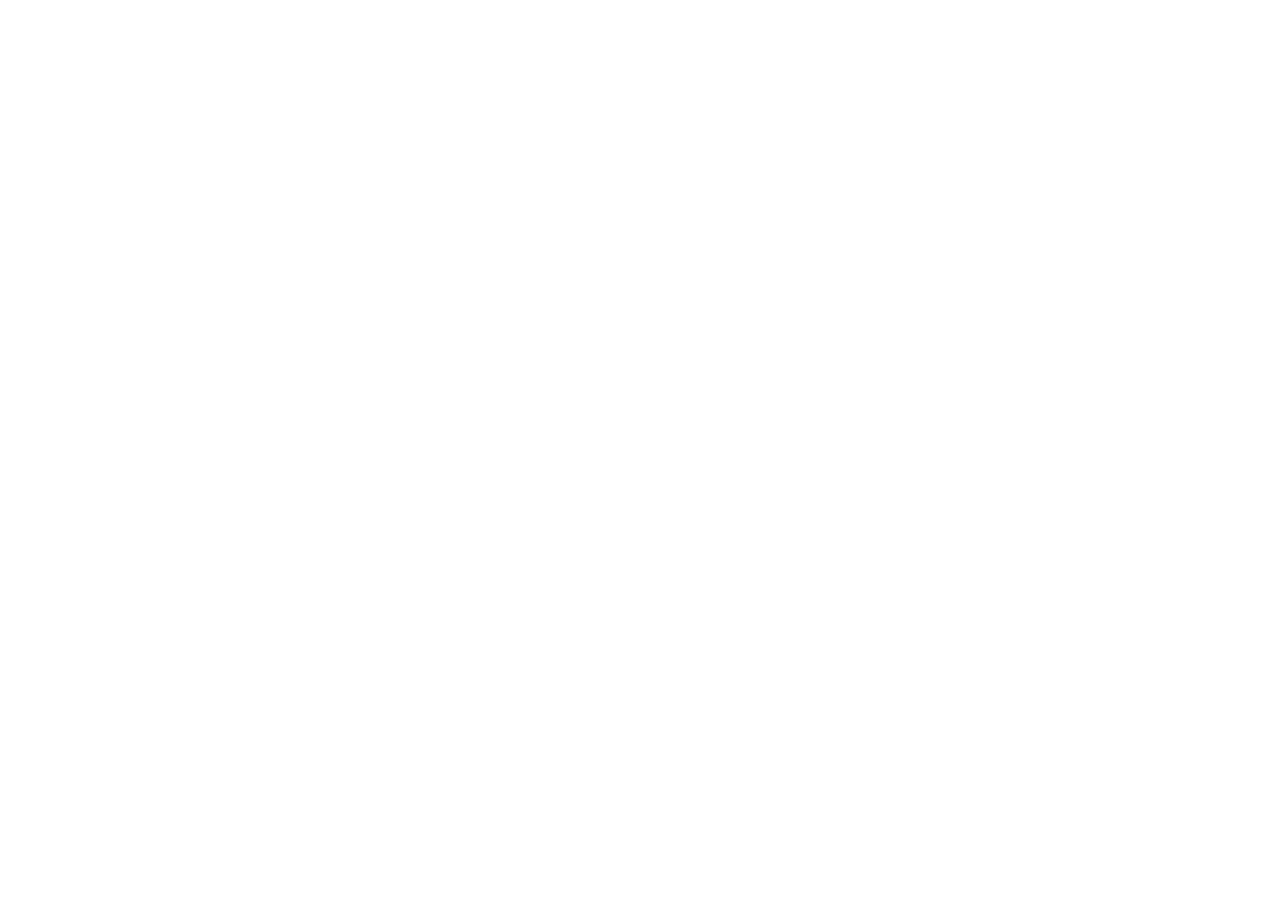
==== login.html @ 71db89ed "init" ====
<!DOCTYPE html>
<html lang="en">

<head>
    <meta charset="UTF-8">
    <meta http-equiv="X-UA-Compatible" content="IE=edge">
    <meta name="viewport" content="width=device-width, initial-scale=1.0">
    <title>Document</title>
</head>

<body>

</body>

</html>
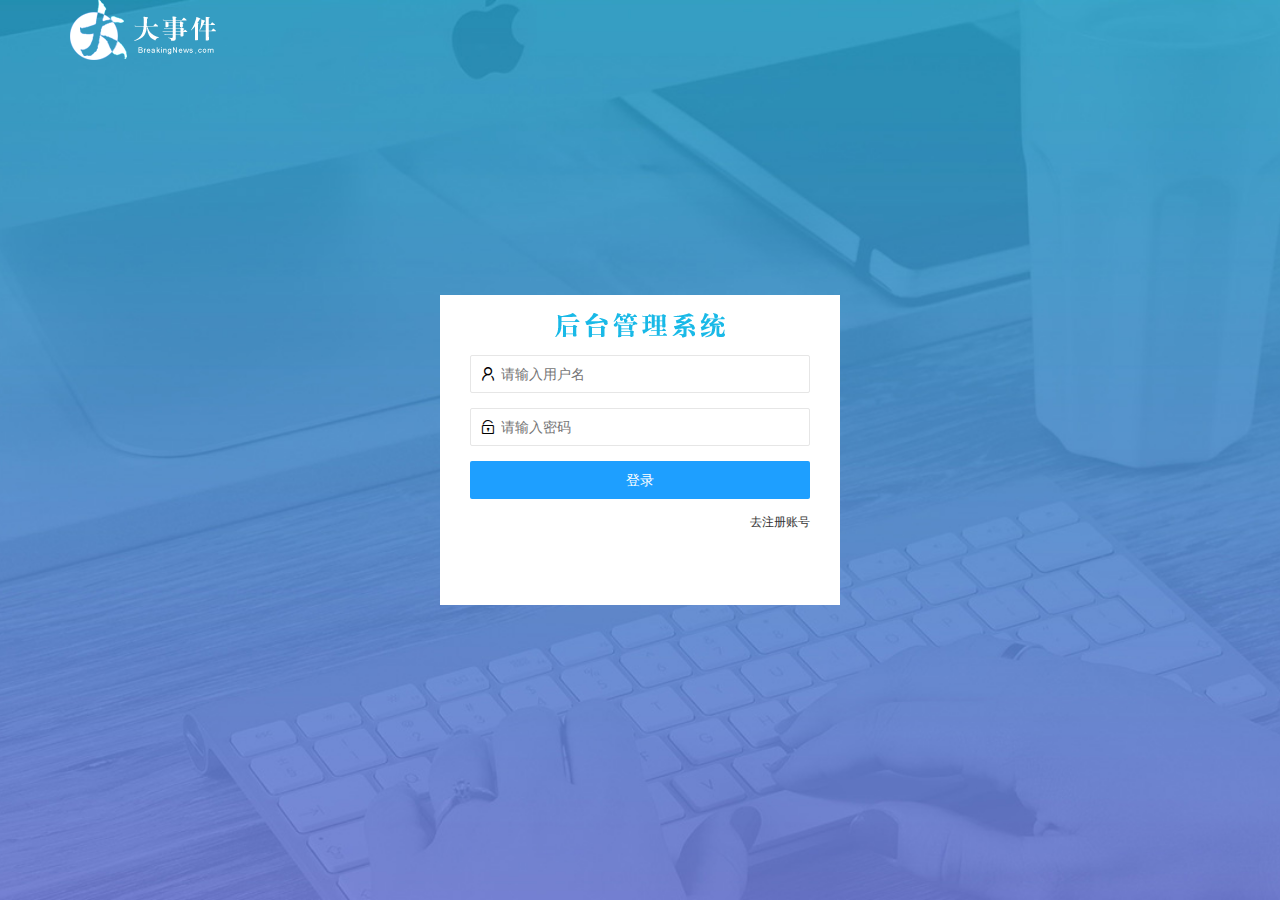
==== commit a697b8f1: "login&reg" ====
--- a/login.html
+++ b/login.html
@@ -6,9 +6,88 @@
     <meta http-equiv="X-UA-Compatible" content="IE=edge">
     <meta name="viewport" content="width=device-width, initial-scale=1.0">
     <title>Document</title>
+    <!-- 引入layui样式 -->
+    <link rel="stylesheet" href="./assets/lib/layui/css/layui.css">
+    <!-- 引入自己的login.css -->
+    <link rel="stylesheet" href="./assets/css/login.css">
 </head>
 
 <body>
+    <!-- 头部logo 区域 -->
+    <div class="layui-main">
+        <img src="./assets/images/logo.png" alt="">
+    </div>
+    <!-- 登录注册区域 -->
+    <div class="loginAndRegBox">
+        <div class="title-box"></div>
+        <!-- 登录的div -->
+        <div class="login-box">
+            <!-- 登录的表单 -->
+            <form class="layui-form" id="form_login">
+                <!-- 用户名 -->
+                <div class="layui-form-item">
+                    <i class="layui-icon layui-icon-username"></i>
+                    <input type="text" name="username" required lay-verify="required" placeholder="请输入用户名"
+                        autocomplete="off" class="layui-input">
+                </div>
+                <!-- 密码 -->
+                <div class="layui-form-item"><i class="layui-icon layui-icon-password"></i>
+                    <input type="password" name="password" required lay-verify="required|pwd" placeholder="请输入密码"
+                        autocomplete="off" class="layui-input">
+                </div>
+
+                <!-- 提交按钮和普通按钮的区别是多一个lay-submit 属性 -->
+                <div class="layui-form-item">
+                    <button class="layui-btn layui-btn-fluid layui-btn-normal" lay-submit>登录</button>
+                </div>
+                <div class="layui-form-item links">
+                    <a href="javascript:;" id="link_reg">去注册账号</a>
+                </div>
+
+            </form>
+        </div>
+        <!-- 注册的div -->
+        <div class="reg-box">
+            <!-- 注册的表单 -->
+            <form class="layui-form" id="form_reg">
+                <!-- 用户名 -->
+                <div class="layui-form-item">
+                    <i class="layui-icon layui-icon-username"></i>
+                    <input type="text" name="username" required lay-verify="required" placeholder="请输入用户名"
+                        autocomplete="off" class="layui-input">
+                </div>
+                <!-- 密码 -->
+                <div class="layui-form-item"><i class="layui-icon layui-icon-password"></i>
+                    <input type="password" name="password" required lay-verify="required|pwd" placeholder="请输入密码"
+                        autocomplete="off" class="layui-input">
+                </div>
+                <!-- 密码确认框框 -->
+                <div class="layui-form-item"><i class="layui-icon layui-icon-password"></i>
+                    <input type="password" name="repassword" required lay-verify="required|pwd|repwd"
+                        placeholder="再次确认密码" autocomplete="off" class="layui-input">
+                </div>
+
+                <!-- 提交按钮和普通按钮的区别是多一个lay-submit 属性 -->
+                <div class="layui-form-item">
+                    <button class="layui-btn layui-btn-fluid layui-btn-normal" lay-submit>注册</button>
+                </div>
+                <div class="layui-form-item links">
+                    <a href="javascript:;" id="link_login">去登录</a>
+                </div>
+
+            </form>
+
+        </div>
+    </div>
+    <!--导入layUI。js -->
+    <script src="./assets/lib/layui/layui.all.js"></script>
+    <!-- 导入jq -->
+    <script src="./assets/lib/jquery.js"></script>
+    <!-- 导入baseAPI.js -->
+    <script src="./assets/js/baseAPI.js"></script>
+    <!-- 导入自己的login.js -->
+    <script src="./assets/js/login.js"></script>
+
 
 </body>
 
--- a/assets/lib/layui/css/layui.css
+++ b/assets/lib/layui/css/layui.css
@@ -0,0 +1,2 @@
+/** layui-v2.5.5 MIT License By https://www.layui.com */
+ .layui-inline,img{display:inline-block;vertical-align:middle}h1,h2,h3,h4,h5,h6{font-weight:400}.layui-edge,.layui-header,.layui-inline,.layui-main{position:relative}.layui-body,.layui-edge,.layui-elip{overflow:hidden}.layui-btn,.layui-edge,.layui-inline,img{vertical-align:middle}.layui-btn,.layui-disabled,.layui-icon,.layui-unselect{-moz-user-select:none;-webkit-user-select:none;-ms-user-select:none}.layui-elip,.layui-form-checkbox span,.layui-form-pane .layui-form-label{text-overflow:ellipsis;white-space:nowrap}.layui-breadcrumb,.layui-tree-btnGroup{visibility:hidden}blockquote,body,button,dd,div,dl,dt,form,h1,h2,h3,h4,h5,h6,input,li,ol,p,pre,td,textarea,th,ul{margin:0;padding:0;-webkit-tap-highlight-color:rgba(0,0,0,0)}a:active,a:hover{outline:0}img{border:none}li{list-style:none}table{border-collapse:collapse;border-spacing:0}h4,h5,h6{font-size:100%}button,input,optgroup,option,select,textarea{font-family:inherit;font-size:inherit;font-style:inherit;font-weight:inherit;outline:0}pre{white-space:pre-wrap;white-space:-moz-pre-wrap;white-space:-pre-wrap;white-space:-o-pre-wrap;word-wrap:break-word}body{line-height:24px;font:14px Helvetica Neue,Helvetica,PingFang SC,Tahoma,Arial,sans-serif}hr{height:1px;margin:10px 0;border:0;clear:both}a{color:#333;text-decoration:none}a:hover{color:#777}a cite{font-style:normal;*cursor:pointer}.layui-border-box,.layui-border-box *{box-sizing:border-box}.layui-box,.layui-box *{box-sizing:content-box}.layui-clear{clear:both;*zoom:1}.layui-clear:after{content:'\20';clear:both;*zoom:1;display:block;height:0}.layui-inline{*display:inline;*zoom:1}.layui-edge{display:inline-block;width:0;height:0;border-width:6px;border-style:dashed;border-color:transparent}.layui-edge-top{top:-4px;border-bottom-color:#999;border-bottom-style:solid}.layui-edge-right{border-left-color:#999;border-left-style:solid}.layui-edge-bottom{top:2px;border-top-color:#999;border-top-style:solid}.layui-edge-left{border-right-color:#999;border-right-style:solid}.layui-disabled,.layui-disabled:hover{color:#d2d2d2!important;cursor:not-allowed!important}.layui-circle{border-radius:100%}.layui-show{display:block!important}.layui-hide{display:none!important}@font-face{font-family:layui-icon;src:url(../font/iconfont.eot?v=250);src:url(../font/iconfont.eot?v=250#iefix) format('embedded-opentype'),url(../font/iconfont.woff2?v=250) format('woff2'),url(../font/iconfont.woff?v=250) format('woff'),url(../font/iconfont.ttf?v=250) format('truetype'),url(../font/iconfont.svg?v=250#layui-icon) format('svg')}.layui-icon{font-family:layui-icon!important;font-size:16px;font-style:normal;-webkit-font-smoothing:antialiased;-moz-osx-font-smoothing:grayscale}.layui-icon-reply-fill:before{content:"\e611"}.layui-icon-set-fill:before{content:"\e614"}.layui-icon-menu-fill:before{content:"\e60f"}.layui-icon-search:before{content:"\e615"}.layui-icon-share:before{content:"\e641"}.layui-icon-set-sm:before{content:"\e620"}.layui-icon-engine:before{content:"\e628"}.layui-icon-close:before{content:"\1006"}.layui-icon-close-fill:before{content:"\1007"}.layui-icon-chart-screen:before{content:"\e629"}.layui-icon-star:before{content:"\e600"}.layui-icon-circle-dot:before{content:"\e617"}.layui-icon-chat:before{content:"\e606"}.layui-icon-release:before{content:"\e609"}.layui-icon-list:before{content:"\e60a"}.layui-icon-chart:before{content:"\e62c"}.layui-icon-ok-circle:before{content:"\1005"}.layui-icon-layim-theme:before{content:"\e61b"}.layui-icon-table:before{content:"\e62d"}.layui-icon-right:before{content:"\e602"}.layui-icon-left:before{content:"\e603"}.layui-icon-cart-simple:before{content:"\e698"}.layui-icon-face-cry:before{content:"\e69c"}.layui-icon-face-smile:before{content:"\e6af"}.layui-icon-survey:before{content:"\e6b2"}.layui-icon-tree:before{content:"\e62e"}.layui-icon-upload-circle:before{content:"\e62f"}.layui-icon-add-circle:before{content:"\e61f"}.layui-icon-download-circle:before{content:"\e601"}.layui-icon-templeate-1:before{content:"\e630"}.layui-icon-util:before{content:"\e631"}.layui-icon-face-surprised:before{content:"\e664"}.layui-icon-edit:before{content:"\e642"}.layui-icon-speaker:before{content:"\e645"}.layui-icon-down:before{content:"\e61a"}.layui-icon-file:before{content:"\e621"}.layui-icon-layouts:before{content:"\e632"}.layui-icon-rate-half:before{content:"\e6c9"}.layui-icon-add-circle-fine:before{content:"\e608"}.layui-icon-prev-circle:before{content:"\e633"}.layui-icon-read:before{content:"\e705"}.layui-icon-404:before{content:"\e61c"}.layui-icon-carousel:before{content:"\e634"}.layui-icon-help:before{content:"\e607"}.layui-icon-code-circle:before{content:"\e635"}.layui-icon-water:before{content:"\e636"}.layui-icon-username:before{content:"\e66f"}.layui-icon-find-fill:before{content:"\e670"}.layui-icon-about:before{content:"\e60b"}.layui-icon-location:before{content:"\e715"}.layui-icon-up:before{content:"\e619"}.layui-icon-pause:before{content:"\e651"}.layui-icon-date:before{content:"\e637"}.layui-icon-layim-uploadfile:before{content:"\e61d"}.layui-icon-delete:before{content:"\e640"}.layui-icon-play:before{content:"\e652"}.layui-icon-top:before{content:"\e604"}.layui-icon-friends:before{content:"\e612"}.layui-icon-refresh-3:before{content:"\e9aa"}.layui-icon-ok:before{content:"\e605"}.layui-icon-layer:before{content:"\e638"}.layui-icon-face-smile-fine:before{content:"\e60c"}.layui-icon-dollar:before{content:"\e659"}.layui-icon-group:before{content:"\e613"}.layui-icon-layim-download:before{content:"\e61e"}.layui-icon-picture-fine:before{content:"\e60d"}.layui-icon-link:before{content:"\e64c"}.layui-icon-diamond:before{content:"\e735"}.layui-icon-log:before{content:"\e60e"}.layui-icon-rate-solid:before{content:"\e67a"}.layui-icon-fonts-del:before{content:"\e64f"}.layui-icon-unlink:before{content:"\e64d"}.layui-icon-fonts-clear:before{content:"\e639"}.layui-icon-triangle-r:before{content:"\e623"}.layui-icon-circle:before{content:"\e63f"}.layui-icon-radio:before{content:"\e643"}.layui-icon-align-center:before{content:"\e647"}.layui-icon-align-right:before{content:"\e648"}.layui-icon-align-left:before{content:"\e649"}.layui-icon-loading-1:before{content:"\e63e"}.layui-icon-return:before{content:"\e65c"}.layui-icon-fonts-strong:before{content:"\e62b"}.layui-icon-upload:before{content:"\e67c"}.layui-icon-dialogue:before{content:"\e63a"}.layui-icon-video:before{content:"\e6ed"}.layui-icon-headset:before{content:"\e6fc"}.layui-icon-cellphone-fine:before{content:"\e63b"}.layui-icon-add-1:before{content:"\e654"}.layui-icon-face-smile-b:before{content:"\e650"}.layui-icon-fonts-html:before{content:"\e64b"}.layui-icon-form:before{content:"\e63c"}.layui-icon-cart:before{content:"\e657"}.layui-icon-camera-fill:before{content:"\e65d"}.layui-icon-tabs:before{content:"\e62a"}.layui-icon-fonts-code:before{content:"\e64e"}.layui-icon-fire:before{content:"\e756"}.layui-icon-set:before{content:"\e716"}.layui-icon-fonts-u:before{content:"\e646"}.layui-icon-triangle-d:before{content:"\e625"}.layui-icon-tips:before{content:"\e702"}.layui-icon-picture:before{content:"\e64a"}.layui-icon-more-vertical:before{content:"\e671"}.layui-icon-flag:before{content:"\e66c"}.layui-icon-loading:before{content:"\e63d"}.layui-icon-fonts-i:before{content:"\e644"}.layui-icon-refresh-1:before{content:"\e666"}.layui-icon-rmb:before{content:"\e65e"}.layui-icon-home:before{content:"\e68e"}.layui-icon-user:before{content:"\e770"}.layui-icon-notice:before{content:"\e667"}.layui-icon-login-weibo:before{content:"\e675"}.layui-icon-voice:before{content:"\e688"}.layui-icon-upload-drag:before{content:"\e681"}.layui-icon-login-qq:before{content:"\e676"}.layui-icon-snowflake:before{content:"\e6b1"}.layui-icon-file-b:before{content:"\e655"}.layui-icon-template:before{content:"\e663"}.layui-icon-auz:before{content:"\e672"}.layui-icon-console:before{content:"\e665"}.layui-icon-app:before{content:"\e653"}.layui-icon-prev:before{content:"\e65a"}.layui-icon-website:before{content:"\e7ae"}.layui-icon-next:before{content:"\e65b"}.layui-icon-component:before{content:"\e857"}.layui-icon-more:before{content:"\e65f"}.layui-icon-login-wechat:before{content:"\e677"}.layui-icon-shrink-right:before{content:"\e668"}.layui-icon-spread-left:before{content:"\e66b"}.layui-icon-camera:before{content:"\e660"}.layui-icon-note:before{content:"\e66e"}.layui-icon-refresh:before{content:"\e669"}.layui-icon-female:before{content:"\e661"}.layui-icon-male:before{content:"\e662"}.layui-icon-password:before{content:"\e673"}.layui-icon-senior:before{content:"\e674"}.layui-icon-theme:before{content:"\e66a"}.layui-icon-tread:before{content:"\e6c5"}.layui-icon-praise:before{content:"\e6c6"}.layui-icon-star-fill:before{content:"\e658"}.layui-icon-rate:before{content:"\e67b"}.layui-icon-template-1:before{content:"\e656"}.layui-icon-vercode:before{content:"\e679"}.layui-icon-cellphone:before{content:"\e678"}.layui-icon-screen-full:before{content:"\e622"}.layui-icon-screen-restore:before{content:"\e758"}.layui-icon-cols:before{content:"\e610"}.layui-icon-export:before{content:"\e67d"}.layui-icon-print:before{content:"\e66d"}.layui-icon-slider:before{content:"\e714"}.layui-icon-addition:before{content:"\e624"}.layui-icon-subtraction:before{content:"\e67e"}.layui-icon-service:before{content:"\e626"}.layui-icon-transfer:before{content:"\e691"}.layui-main{width:1140px;margin:0 auto}.layui-header{z-index:1000;height:60px}.layui-header a:hover{transition:all .5s;-webkit-transition:all .5s}.layui-side{position:fixed;left:0;top:0;bottom:0;z-index:999;width:200px;overflow-x:hidden}.layui-side-scroll{position:relative;width:220px;height:100%;overflow-x:hidden}.layui-body{position:absolute;left:200px;right:0;top:0;bottom:0;z-index:998;width:auto;overflow-y:auto;box-sizing:border-box}.layui-layout-body{overflow:hidden}.layui-layout-admin .layui-header{background-color:#23262E}.layui-layout-admin .layui-side{top:60px;width:200px;overflow-x:hidden}.layui-layout-admin .layui-body{position:fixed;top:60px;bottom:44px}.layui-layout-admin .layui-main{width:auto;margin:0 15px}.layui-layout-admin .layui-footer{position:fixed;left:200px;right:0;bottom:0;height:44px;line-height:44px;padding:0 15px;background-color:#eee}.layui-layout-admin .layui-logo{position:absolute;left:0;top:0;width:200px;height:100%;line-height:60px;text-align:center;color:#009688;font-size:16px}.layui-layout-admin .layui-header .layui-nav{background:0 0}.layui-layout-left{position:absolute!important;left:200px;top:0}.layui-layout-right{position:absolute!important;right:0;top:0}.layui-container{position:relative;margin:0 auto;padding:0 15px;box-sizing:border-box}.layui-fluid{position:relative;margin:0 auto;padding:0 15px}.layui-row:after,.layui-row:before{content:'';display:block;clear:both}.layui-col-lg1,.layui-col-lg10,.layui-col-lg11,.layui-col-lg12,.layui-col-lg2,.layui-col-lg3,.layui-col-lg4,.layui-col-lg5,.layui-col-lg6,.layui-col-lg7,.layui-col-lg8,.layui-col-lg9,.layui-col-md1,.layui-col-md10,.layui-col-md11,.layui-col-md12,.layui-col-md2,.layui-col-md3,.layui-col-md4,.layui-col-md5,.layui-col-md6,.layui-col-md7,.layui-col-md8,.layui-col-md9,.layui-col-sm1,.layui-col-sm10,.layui-col-sm11,.layui-col-sm12,.layui-col-sm2,.layui-col-sm3,.layui-col-sm4,.layui-col-sm5,.layui-col-sm6,.layui-col-sm7,.layui-col-sm8,.layui-col-sm9,.layui-col-xs1,.layui-col-xs10,.layui-col-xs11,.layui-col-xs12,.layui-col-xs2,.layui-col-xs3,.layui-col-xs4,.layui-col-xs5,.layui-col-xs6,.layui-col-xs7,.layui-col-xs8,.layui-col-xs9{position:relative;display:block;box-sizing:border-box}.layui-col-xs1,.layui-col-xs10,.layui-col-xs11,.layui-col-xs12,.layui-col-xs2,.layui-col-xs3,.layui-col-xs4,.layui-col-xs5,.layui-col-xs6,.layui-col-xs7,.layui-col-xs8,.layui-col-xs9{float:left}.layui-col-xs1{width:8.33333333%}.layui-col-xs2{width:16.66666667%}.layui-col-xs3{width:25%}.layui-col-xs4{width:33.33333333%}.layui-col-xs5{width:41.66666667%}.layui-col-xs6{width:50%}.layui-col-xs7{width:58.33333333%}.layui-col-xs8{width:66.66666667%}.layui-col-xs9{width:75%}.layui-col-xs10{width:83.33333333%}.layui-col-xs11{width:91.66666667%}.layui-col-xs12{width:100%}.layui-col-xs-offset1{margin-left:8.33333333%}.layui-col-xs-offset2{margin-left:16.66666667%}.layui-col-xs-offset3{margin-left:25%}.layui-col-xs-offset4{margin-left:33.33333333%}.layui-col-xs-offset5{margin-left:41.66666667%}.layui-col-xs-offset6{margin-left:50%}.layui-col-xs-offset7{margin-left:58.33333333%}.layui-col-xs-offset8{margin-left:66.66666667%}.layui-col-xs-offset9{margin-left:75%}.layui-col-xs-offset10{margin-left:83.33333333%}.layui-col-xs-offset11{margin-left:91.66666667%}.layui-col-xs-offset12{margin-left:100%}@media screen and (max-width:768px){.layui-hide-xs{display:none!important}.layui-show-xs-block{display:block!important}.layui-show-xs-inline{display:inline!important}.layui-show-xs-inline-block{display:inline-block!important}}@media screen and (min-width:768px){.layui-container{width:750px}.layui-hide-sm{display:none!important}.layui-show-sm-block{display:block!important}.layui-show-sm-inline{display:inline!important}.layui-show-sm-inline-block{display:inline-block!important}.layui-col-sm1,.layui-col-sm10,.layui-col-sm11,.layui-col-sm12,.layui-col-sm2,.layui-col-sm3,.layui-col-sm4,.layui-col-sm5,.layui-col-sm6,.layui-col-sm7,.layui-col-sm8,.layui-col-sm9{float:left}.layui-col-sm1{width:8.33333333%}.layui-col-sm2{width:16.66666667%}.layui-col-sm3{width:25%}.layui-col-sm4{width:33.33333333%}.layui-col-sm5{width:41.66666667%}.layui-col-sm6{width:50%}.layui-col-sm7{width:58.33333333%}.layui-col-sm8{width:66.66666667%}.layui-col-sm9{width:75%}.layui-col-sm10{width:83.33333333%}.layui-col-sm11{width:91.66666667%}.layui-col-sm12{width:100%}.layui-col-sm-offset1{margin-left:8.33333333%}.layui-col-sm-offset2{margin-left:16.66666667%}.layui-col-sm-offset3{margin-left:25%}.layui-col-sm-offset4{margin-left:33.33333333%}.layui-col-sm-offset5{margin-left:41.66666667%}.layui-col-sm-offset6{margin-left:50%}.layui-col-sm-offset7{margin-left:58.33333333%}.layui-col-sm-offset8{margin-left:66.66666667%}.layui-col-sm-offset9{margin-left:75%}.layui-col-sm-offset10{margin-left:83.33333333%}.layui-col-sm-offset11{margin-left:91.66666667%}.layui-col-sm-offset12{margin-left:100%}}@media screen and (min-width:992px){.layui-container{width:970px}.layui-hide-md{display:none!important}.layui-show-md-block{display:block!important}.layui-show-md-inline{display:inline!important}.layui-show-md-inline-block{display:inline-block!important}.layui-col-md1,.layui-col-md10,.layui-col-md11,.layui-col-md12,.layui-col-md2,.layui-col-md3,.layui-col-md4,.layui-col-md5,.layui-col-md6,.layui-col-md7,.layui-col-md8,.layui-col-md9{float:left}.layui-col-md1{width:8.33333333%}.layui-col-md2{width:16.66666667%}.layui-col-md3{width:25%}.layui-col-md4{width:33.33333333%}.layui-col-md5{width:41.66666667%}.layui-col-md6{width:50%}.layui-col-md7{width:58.33333333%}.layui-col-md8{width:66.66666667%}.layui-col-md9{width:75%}.layui-col-md10{width:83.33333333%}.layui-col-md11{width:91.66666667%}.layui-col-md12{width:100%}.layui-col-md-offset1{margin-left:8.33333333%}.layui-col-md-offset2{margin-left:16.66666667%}.layui-col-md-offset3{margin-left:25%}.layui-col-md-offset4{margin-left:33.33333333%}.layui-col-md-offset5{margin-left:41.66666667%}.layui-col-md-offset6{margin-left:50%}.layui-col-md-offset7{margin-left:58.33333333%}.layui-col-md-offset8{margin-left:66.66666667%}.layui-col-md-offset9{margin-left:75%}.layui-col-md-offset10{margin-left:83.33333333%}.layui-col-md-offset11{margin-left:91.66666667%}.layui-col-md-offset12{margin-left:100%}}@media screen and (min-width:1200px){.layui-container{width:1170px}.layui-hide-lg{display:none!important}.layui-show-lg-block{display:block!important}.layui-show-lg-inline{display:inline!important}.layui-show-lg-inline-block{display:inline-block!important}.layui-col-lg1,.layui-col-lg10,.layui-col-lg11,.layui-col-lg12,.layui-col-lg2,.layui-col-lg3,.layui-col-lg4,.layui-col-lg5,.layui-col-lg6,.layui-col-lg7,.layui-col-lg8,.layui-col-lg9{float:left}.layui-col-lg1{width:8.33333333%}.layui-col-lg2{width:16.66666667%}.layui-col-lg3{width:25%}.layui-col-lg4{width:33.33333333%}.layui-col-lg5{width:41.66666667%}.layui-col-lg6{width:50%}.layui-col-lg7{width:58.33333333%}.layui-col-lg8{width:66.66666667%}.layui-col-lg9{width:75%}.layui-col-lg10{width:83.33333333%}.layui-col-lg11{width:91.66666667%}.layui-col-lg12{width:100%}.layui-col-lg-offset1{margin-left:8.33333333%}.layui-col-lg-offset2{margin-left:16.66666667%}.layui-col-lg-offset3{margin-left:25%}.layui-col-lg-offset4{margin-left:33.33333333%}.layui-col-lg-offset5{margin-left:41.66666667%}.layui-col-lg-offset6{margin-left:50%}.layui-col-lg-offset7{margin-left:58.33333333%}.layui-col-lg-offset8{margin-left:66.66666667%}.layui-col-lg-offset9{margin-left:75%}.layui-col-lg-offset10{margin-left:83.33333333%}.layui-col-lg-offset11{margin-left:91.66666667%}.layui-col-lg-offset12{margin-left:100%}}.layui-col-space1{margin:-.5px}.layui-col-space1>*{padding:.5px}.layui-col-space3{margin:-1.5px}.layui-col-space3>*{padding:1.5px}.layui-col-space5{margin:-2.5px}.layui-col-space5>*{padding:2.5px}.layui-col-space8{margin:-3.5px}.layui-col-space8>*{padding:3.5px}.layui-col-space10{margin:-5px}.layui-col-space10>*{padding:5px}.layui-col-space12{margin:-6px}.layui-col-space12>*{padding:6px}.layui-col-space15{margin:-7.5px}.layui-col-space15>*{padding:7.5px}.layui-col-space18{margin:-9px}.layui-col-space18>*{padding:9px}.layui-col-space20{margin:-10px}.layui-col-space20>*{padding:10px}.layui-col-space22{margin:-11px}.layui-col-space22>*{padding:11px}.layui-col-space25{margin:-12.5px}.layui-col-space25>*{padding:12.5px}.layui-col-space30{margin:-15px}.layui-col-space30>*{padding:15px}.layui-btn,.layui-input,.layui-select,.layui-textarea,.layui-upload-button{outline:0;-webkit-appearance:none;transition:all .3s;-webkit-transition:all .3s;box-sizing:border-box}.layui-elem-quote{margin-bottom:10px;padding:15px;line-height:22px;border-left:5px solid #009688;border-radius:0 2px 2px 0;background-color:#f2f2f2}.layui-quote-nm{border-style:solid;border-width:1px 1px 1px 5px;background:0 0}.layui-elem-field{margin-bottom:10px;padding:0;border-width:1px;border-style:solid}.layui-elem-field legend{margin-left:20px;padding:0 10px;font-size:20px;font-weight:300}.layui-field-title{margin:10px 0 20px;border-width:1px 0 0}.layui-field-box{padding:10px 15px}.layui-field-title .layui-field-box{padding:10px 0}.layui-progress{position:relative;height:6px;border-radius:20px;background-color:#e2e2e2}.layui-progress-bar{position:absolute;left:0;top:0;width:0;max-width:100%;height:6px;border-radius:20px;text-align:right;background-color:#5FB878;transition:all .3s;-webkit-transition:all .3s}.layui-progress-big,.layui-progress-big .layui-progress-bar{height:18px;line-height:18px}.layui-progress-text{position:relative;top:-20px;line-height:18px;font-size:12px;color:#666}.layui-progress-big .layui-progress-text{position:static;padding:0 10px;color:#fff}.layui-collapse{border-width:1px;border-style:solid;border-radius:2px}.layui-colla-content,.layui-colla-item{border-top-width:1px;border-top-style:solid}.layui-colla-item:first-child{border-top:none}.layui-colla-title{position:relative;height:42px;line-height:42px;padding:0 15px 0 35px;color:#333;background-color:#f2f2f2;cursor:pointer;font-size:14px;overflow:hidden}.layui-colla-content{display:none;padding:10px 15px;line-height:22px;color:#666}.layui-colla-icon{position:absolute;left:15px;top:0;font-size:14px}.layui-card{margin-bottom:15px;border-radius:2px;background-color:#fff;box-shadow:0 1px 2px 0 rgba(0,0,0,.05)}.layui-card:last-child{margin-bottom:0}.layui-card-header{position:relative;height:42px;line-height:42px;padding:0 15px;border-bottom:1px solid #f6f6f6;color:#333;border-radius:2px 2px 0 0;font-size:14px}.layui-bg-black,.layui-bg-blue,.layui-bg-cyan,.layui-bg-green,.layui-bg-orange,.layui-bg-red{color:#fff!important}.layui-card-body{position:relative;padding:10px 15px;line-height:24px}.layui-card-body[pad15]{padding:15px}.layui-card-body[pad20]{padding:20px}.layui-card-body .layui-table{margin:5px 0}.layui-card .layui-tab{margin:0}.layui-panel-window{position:relative;padding:15px;border-radius:0;border-top:5px solid #E6E6E6;background-color:#fff}.layui-auxiliar-moving{position:fixed;left:0;right:0;top:0;bottom:0;width:100%;height:100%;background:0 0;z-index:9999999999}.layui-form-label,.layui-form-mid,.layui-form-select,.layui-input-block,.layui-input-inline,.layui-textarea{position:relative}.layui-bg-red{background-color:#FF5722!important}.layui-bg-orange{background-color:#FFB800!important}.layui-bg-green{background-color:#009688!important}.layui-bg-cyan{background-color:#2F4056!important}.layui-bg-blue{background-color:#1E9FFF!important}.layui-bg-black{background-color:#393D49!important}.layui-bg-gray{background-color:#eee!important;color:#666!important}.layui-badge-rim,.layui-colla-content,.layui-colla-item,.layui-collapse,.layui-elem-field,.layui-form-pane .layui-form-item[pane],.layui-form-pane .layui-form-label,.layui-input,.layui-layedit,.layui-layedit-tool,.layui-quote-nm,.layui-select,.layui-tab-bar,.layui-tab-card,.layui-tab-title,.layui-tab-title .layui-this:after,.layui-textarea{border-color:#e6e6e6}.layui-timeline-item:before,hr{background-color:#e6e6e6}.layui-text{line-height:22px;font-size:14px;color:#666}.layui-text h1,.layui-text h2,.layui-text h3{font-weight:500;color:#333}.layui-text h1{font-size:30px}.layui-text h2{font-size:24px}.layui-text h3{font-size:18px}.layui-text a:not(.layui-btn){color:#01AAED}.layui-text a:not(.layui-btn):hover{text-decoration:underline}.layui-text ul{padding:5px 0 5px 15px}.layui-text ul li{margin-top:5px;list-style-type:disc}.layui-text em,.layui-word-aux{color:#999!important;padding:0 5px!important}.layui-btn{display:inline-block;height:38px;line-height:38px;padding:0 18px;background-color:#009688;color:#fff;white-space:nowrap;text-align:center;font-size:14px;border:none;border-radius:2px;cursor:pointer}.layui-btn:hover{opacity:.8;filter:alpha(opacity=80);color:#fff}.layui-btn:active{opacity:1;filter:alpha(opacity=100)}.layui-btn+.layui-btn{margin-left:10px}.layui-btn-container{font-size:0}.layui-btn-container .layui-btn{margin-right:10px;margin-bottom:10px}.layui-btn-container .layui-btn+.layui-btn{margin-left:0}.layui-table .layui-btn-container .layui-btn{margin-bottom:9px}.layui-btn-radius{border-radius:100px}.layui-btn .layui-icon{margin-right:3px;font-size:18px;vertical-align:bottom;vertical-align:middle\9}.layui-btn-primary{border:1px solid #C9C9C9;background-color:#fff;color:#555}.layui-btn-primary:hover{border-color:#009688;color:#333}.layui-btn-normal{background-color:#1E9FFF}.layui-btn-warm{background-color:#FFB800}.layui-btn-danger{background-color:#FF5722}.layui-btn-checked{background-color:#5FB878}.layui-btn-disabled,.layui-btn-disabled:active,.layui-btn-disabled:hover{border:1px solid #e6e6e6;background-color:#FBFBFB;color:#C9C9C9;cursor:not-allowed;opacity:1}.layui-btn-lg{height:44px;line-height:44px;padding:0 25px;font-size:16px}.layui-btn-sm{height:30px;line-height:30px;padding:0 10px;font-size:12px}.layui-btn-sm i{font-size:16px!important}.layui-btn-xs{height:22px;line-height:22px;padding:0 5px;font-size:12px}.layui-btn-xs i{font-size:14px!important}.layui-btn-group{display:inline-block;vertical-align:middle;font-size:0}.layui-btn-group .layui-btn{margin-left:0!important;margin-right:0!important;border-left:1px solid rgba(255,255,255,.5);border-radius:0}.layui-btn-group .layui-btn-primary{border-left:none}.layui-btn-group .layui-btn-primary:hover{border-color:#C9C9C9;color:#009688}.layui-btn-group .layui-btn:first-child{border-left:none;border-radius:2px 0 0 2px}.layui-btn-group .layui-btn-primary:first-child{border-left:1px solid #c9c9c9}.layui-btn-group .layui-btn:last-child{border-radius:0 2px 2px 0}.layui-btn-group .layui-btn+.layui-btn{margin-left:0}.layui-btn-group+.layui-btn-group{margin-left:10px}.layui-btn-fluid{width:100%}.layui-input,.layui-select,.layui-textarea{height:38px;line-height:1.3;line-height:38px\9;border-width:1px;border-style:solid;background-color:#fff;border-radius:2px}.layui-input::-webkit-input-placeholder,.layui-select::-webkit-input-placeholder,.layui-textarea::-webkit-input-placeholder{line-height:1.3}.layui-input,.layui-textarea{display:block;width:100%;padding-left:10px}.layui-input:hover,.layui-textarea:hover{border-color:#D2D2D2!important}.layui-input:focus,.layui-textarea:focus{border-color:#C9C9C9!important}.layui-textarea{min-height:100px;height:auto;line-height:20px;padding:6px 10px;resize:vertical}.layui-select{padding:0 10px}.layui-form input[type=checkbox],.layui-form input[type=radio],.layui-form select{display:none}.layui-form [lay-ignore]{display:initial}.layui-form-item{margin-bottom:15px;clear:both;*zoom:1}.layui-form-item:after{content:'\20';clear:both;*zoom:1;display:block;height:0}.layui-form-label{float:left;display:block;padding:9px 15px;width:80px;font-weight:400;line-height:20px;text-align:right}.layui-form-label-col{display:block;float:none;padding:9px 0;line-height:20px;text-align:left}.layui-form-item .layui-inline{margin-bottom:5px;margin-right:10px}.layui-input-block{margin-left:110px;min-height:36px}.layui-input-inline{display:inline-block;vertical-align:middle}.layui-form-item .layui-input-inline{float:left;width:190px;margin-right:10px}.layui-form-text .layui-input-inline{width:auto}.layui-form-mid{float:left;display:block;padding:9px 0!important;line-height:20px;margin-right:10px}.layui-form-danger+.layui-form-select .layui-input,.layui-form-danger:focus{border-color:#FF5722!important}.layui-form-select .layui-input{padding-right:30px;cursor:pointer}.layui-form-select .layui-edge{position:absolute;right:10px;top:50%;margin-top:-3px;cursor:pointer;border-width:6px;border-top-color:#c2c2c2;border-top-style:solid;transition:all .3s;-webkit-transition:all .3s}.layui-form-select dl{display:none;position:absolute;left:0;top:42px;padding:5px 0;z-index:899;min-width:100%;border:1px solid #d2d2d2;max-height:300px;overflow-y:auto;background-color:#fff;border-radius:2px;box-shadow:0 2px 4px rgba(0,0,0,.12);box-sizing:border-box}.layui-form-select dl dd,.layui-form-select dl dt{padding:0 10px;line-height:36px;white-space:nowrap;overflow:hidden;text-overflow:ellipsis}.layui-form-select dl dt{font-size:12px;color:#999}.layui-form-select dl dd{cursor:pointer}.layui-form-select dl dd:hover{background-color:#f2f2f2;-webkit-transition:.5s all;transition:.5s all}.layui-form-select .layui-select-group dd{padding-left:20px}.layui-form-select dl dd.layui-select-tips{padding-left:10px!important;color:#999}.layui-form-select dl dd.layui-this{background-color:#5FB878;color:#fff}.layui-form-checkbox,.layui-form-select dl dd.layui-disabled{background-color:#fff}.layui-form-selected dl{display:block}.layui-form-checkbox,.layui-form-checkbox *,.layui-form-switch{display:inline-block;vertical-align:middle}.layui-form-selected .layui-edge{margin-top:-9px;-webkit-transform:rotate(180deg);transform:rotate(180deg);margin-top:-3px\9}:root .layui-form-selected .layui-edge{margin-top:-9px\0/IE9}.layui-form-selectup dl{top:auto;bottom:42px}.layui-select-none{margin:5px 0;text-align:center;color:#999}.layui-select-disabled .layui-disabled{border-color:#eee!important}.layui-select-disabled .layui-edge{border-top-color:#d2d2d2}.layui-form-checkbox{position:relative;height:30px;line-height:30px;margin-right:10px;padding-right:30px;cursor:pointer;font-size:0;-webkit-transition:.1s linear;transition:.1s linear;box-sizing:border-box}.layui-form-checkbox span{padding:0 10px;height:100%;font-size:14px;border-radius:2px 0 0 2px;background-color:#d2d2d2;color:#fff;overflow:hidden}.layui-form-checkbox:hover span{background-color:#c2c2c2}.layui-form-checkbox i{position:absolute;right:0;top:0;width:30px;height:28px;border:1px solid #d2d2d2;border-left:none;border-radius:0 2px 2px 0;color:#fff;font-size:20px;text-align:center}.layui-form-checkbox:hover i{border-color:#c2c2c2;color:#c2c2c2}.layui-form-checked,.layui-form-checked:hover{border-color:#5FB878}.layui-form-checked span,.layui-form-checked:hover span{background-color:#5FB878}.layui-form-checked i,.layui-form-checked:hover i{color:#5FB878}.layui-form-item .layui-form-checkbox{margin-top:4px}.layui-form-checkbox[lay-skin=primary]{height:auto!important;line-height:normal!important;min-width:18px;min-height:18px;border:none!important;margin-right:0;padding-left:28px;padding-right:0;background:0 0}.layui-form-checkbox[lay-skin=primary] span{padding-left:0;padding-right:15px;line-height:18px;background:0 0;color:#666}.layui-form-checkbox[lay-skin=primary] i{right:auto;left:0;width:16px;height:16px;line-height:16px;border:1px solid #d2d2d2;font-size:12px;border-radius:2px;background-color:#fff;-webkit-transition:.1s linear;transition:.1s linear}.layui-form-checkbox[lay-skin=primary]:hover i{border-color:#5FB878;color:#fff}.layui-form-checked[lay-skin=primary] i{border-color:#5FB878!important;background-color:#5FB878;color:#fff}.layui-checkbox-disbaled[lay-skin=primary] span{background:0 0!important;color:#c2c2c2}.layui-checkbox-disbaled[lay-skin=primary]:hover i{border-color:#d2d2d2}.layui-form-item .layui-form-checkbox[lay-skin=primary]{margin-top:10px}.layui-form-switch{position:relative;height:22px;line-height:22px;min-width:35px;padding:0 5px;margin-top:8px;border:1px solid #d2d2d2;border-radius:20px;cursor:pointer;background-color:#fff;-webkit-transition:.1s linear;transition:.1s linear}.layui-form-switch i{position:absolute;left:5px;top:3px;width:16px;height:16px;border-radius:20px;background-color:#d2d2d2;-webkit-transition:.1s linear;transition:.1s linear}.layui-form-switch em{position:relative;top:0;width:25px;margin-left:21px;padding:0!important;text-align:center!important;color:#999!important;font-style:normal!important;font-size:12px}.layui-form-onswitch{border-color:#5FB878;background-color:#5FB878}.layui-checkbox-disbaled,.layui-checkbox-disbaled i{border-color:#e2e2e2!important}.layui-form-onswitch i{left:100%;margin-left:-21px;background-color:#fff}.layui-form-onswitch em{margin-left:5px;margin-right:21px;color:#fff!important}.layui-checkbox-disbaled span{background-color:#e2e2e2!important}.layui-checkbox-disbaled:hover i{color:#fff!important}[lay-radio]{display:none}.layui-form-radio,.layui-form-radio *{display:inline-block;vertical-align:middle}.layui-form-radio{line-height:28px;margin:6px 10px 0 0;padding-right:10px;cursor:pointer;font-size:0}.layui-form-radio *{font-size:14px}.layui-form-radio>i{margin-right:8px;font-size:22px;color:#c2c2c2}.layui-form-radio>i:hover,.layui-form-radioed>i{color:#5FB878}.layui-radio-disbaled>i{color:#e2e2e2!important}.layui-form-pane .layui-form-label{width:110px;padding:8px 15px;height:38px;line-height:20px;border-width:1px;border-style:solid;border-radius:2px 0 0 2px;text-align:center;background-color:#FBFBFB;overflow:hidden;box-sizing:border-box}.layui-form-pane .layui-input-inline{margin-left:-1px}.layui-form-pane .layui-input-block{margin-left:110px;left:-1px}.layui-form-pane .layui-input{border-radius:0 2px 2px 0}.layui-form-pane .layui-form-text .layui-form-label{float:none;width:100%;border-radius:2px;box-sizing:border-box;text-align:left}.layui-form-pane .layui-form-text .layui-input-inline{display:block;margin:0;top:-1px;clear:both}.layui-form-pane .layui-form-text .layui-input-block{margin:0;left:0;top:-1px}.layui-form-pane .layui-form-text .layui-textarea{min-height:100px;border-radius:0 0 2px 2px}.layui-form-pane .layui-form-checkbox{margin:4px 0 4px 10px}.layui-form-pane .layui-form-radio,.layui-form-pane .layui-form-switch{margin-top:6px;margin-left:10px}.layui-form-pane .layui-form-item[pane]{position:relative;border-width:1px;border-style:solid}.layui-form-pane .layui-form-item[pane] .layui-form-label{position:absolute;left:0;top:0;height:100%;border-width:0 1px 0 0}.layui-form-pane .layui-form-item[pane] .layui-input-inline{margin-left:110px}@media screen and (max-width:450px){.layui-form-item .layui-form-label{text-overflow:ellipsis;overflow:hidden;white-space:nowrap}.layui-form-item .layui-inline{display:block;margin-right:0;margin-bottom:20px;clear:both}.layui-form-item .layui-inline:after{content:'\20';clear:both;display:block;height:0}.layui-form-item .layui-input-inline{display:block;float:none;left:-3px;width:auto;margin:0 0 10px 112px}.layui-form-item .layui-input-inline+.layui-form-mid{margin-left:110px;top:-5px;padding:0}.layui-form-item .layui-form-checkbox{margin-right:5px;margin-bottom:5px}}.layui-layedit{border-width:1px;border-style:solid;border-radius:2px}.layui-layedit-tool{padding:3px 5px;border-bottom-width:1px;border-bottom-style:solid;font-size:0}.layedit-tool-fixed{position:fixed;top:0;border-top:1px solid #e2e2e2}.layui-layedit-tool .layedit-tool-mid,.layui-layedit-tool .layui-icon{display:inline-block;vertical-align:middle;text-align:center;font-size:14px}.layui-layedit-tool .layui-icon{position:relative;width:32px;height:30px;line-height:30px;margin:3px 5px;color:#777;cursor:pointer;border-radius:2px}.layui-layedit-tool .layui-icon:hover{color:#393D49}.layui-layedit-tool .layui-icon:active{color:#000}.layui-layedit-tool .layedit-tool-active{background-color:#e2e2e2;color:#000}.layui-layedit-tool .layui-disabled,.layui-layedit-tool .layui-disabled:hover{color:#d2d2d2;cursor:not-allowed}.layui-layedit-tool .layedit-tool-mid{width:1px;height:18px;margin:0 10px;background-color:#d2d2d2}.layedit-tool-html{width:50px!important;font-size:30px!important}.layedit-tool-b,.layedit-tool-code,.layedit-tool-help{font-size:16px!important}.layedit-tool-d,.layedit-tool-face,.layedit-tool-image,.layedit-tool-unlink{font-size:18px!important}.layedit-tool-image input{position:absolute;font-size:0;left:0;top:0;width:100%;height:100%;opacity:.01;filter:Alpha(opacity=1);cursor:pointer}.layui-layedit-iframe iframe{display:block;width:100%}#LAY_layedit_code{overflow:hidden}.layui-laypage{display:inline-block;*display:inline;*zoom:1;vertical-align:middle;margin:10px 0;font-size:0}.layui-laypage>a:first-child,.layui-laypage>a:first-child em{border-radius:2px 0 0 2px}.layui-laypage>a:last-child,.layui-laypage>a:last-child em{border-radius:0 2px 2px 0}.layui-laypage>:first-child{margin-left:0!important}.layui-laypage>:last-child{margin-right:0!important}.layui-laypage a,.layui-laypage button,.layui-laypage input,.layui-laypage select,.layui-laypage span{border:1px solid #e2e2e2}.layui-laypage a,.layui-laypage span{display:inline-block;*display:inline;*zoom:1;vertical-align:middle;padding:0 15px;height:28px;line-height:28px;margin:0 -1px 5px 0;background-color:#fff;color:#333;font-size:12px}.layui-flow-more a *,.layui-laypage input,.layui-table-view select[lay-ignore]{display:inline-block}.layui-laypage a:hover{color:#009688}.layui-laypage em{font-style:normal}.layui-laypage .layui-laypage-spr{color:#999;font-weight:700}.layui-laypage a{text-decoration:none}.layui-laypage .layui-laypage-curr{position:relative}.layui-laypage .layui-laypage-curr em{position:relative;color:#fff}.layui-laypage .layui-laypage-curr .layui-laypage-em{position:absolute;left:-1px;top:-1px;padding:1px;width:100%;height:100%;background-color:#009688}.layui-laypage-em{border-radius:2px}.layui-laypage-next em,.layui-laypage-prev em{font-family:Sim sun;font-size:16px}.layui-laypage .layui-laypage-count,.layui-laypage .layui-laypage-limits,.layui-laypage .layui-laypage-refresh,.layui-laypage .layui-laypage-skip{margin-left:10px;margin-right:10px;padding:0;border:none}.layui-laypage .layui-laypage-limits,.layui-laypage .layui-laypage-refresh{vertical-align:top}.layui-laypage .layui-laypage-refresh i{font-size:18px;cursor:pointer}.layui-laypage select{height:22px;padding:3px;border-radius:2px;cursor:pointer}.layui-laypage .layui-laypage-skip{height:30px;line-height:30px;color:#999}.layui-laypage button,.layui-laypage input{height:30px;line-height:30px;border-radius:2px;vertical-align:top;background-color:#fff;box-sizing:border-box}.layui-laypage input{width:40px;margin:0 10px;padding:0 3px;text-align:center}.layui-laypage input:focus,.layui-laypage select:focus{border-color:#009688!important}.layui-laypage button{margin-left:10px;padding:0 10px;cursor:pointer}.layui-table,.layui-table-view{margin:10px 0}.layui-flow-more{margin:10px 0;text-align:center;color:#999;font-size:14px}.layui-flow-more a{height:32px;line-height:32px}.layui-flow-more a *{vertical-align:top}.layui-flow-more a cite{padding:0 20px;border-radius:3px;background-color:#eee;color:#333;font-style:normal}.layui-flow-more a cite:hover{opacity:.8}.layui-flow-more a i{font-size:30px;color:#737383}.layui-table{width:100%;background-color:#fff;color:#666}.layui-table tr{transition:all .3s;-webkit-transition:all .3s}.layui-table th{text-align:left;font-weight:400}.layui-table tbody tr:hover,.layui-table thead tr,.layui-table-click,.layui-table-header,.layui-table-hover,.layui-table-mend,.layui-table-patch,.layui-table-tool,.layui-table-total,.layui-table-total tr,.layui-table[lay-even] tr:nth-child(even){background-color:#f2f2f2}.layui-table td,.layui-table th,.layui-table-col-set,.layui-table-fixed-r,.layui-table-grid-down,.layui-table-header,.layui-table-page,.layui-table-tips-main,.layui-table-tool,.layui-table-total,.layui-table-view,.layui-table[lay-skin=line],.layui-table[lay-skin=row]{border-width:1px;border-style:solid;border-color:#e6e6e6}.layui-table td,.layui-table th{position:relative;padding:9px 15px;min-height:20px;line-height:20px;font-size:14px}.layui-table[lay-skin=line] td,.layui-table[lay-skin=line] th{border-width:0 0 1px}.layui-table[lay-skin=row] td,.layui-table[lay-skin=row] th{border-width:0 1px 0 0}.layui-table[lay-skin=nob] td,.layui-table[lay-skin=nob] th{border:none}.layui-table img{max-width:100px}.layui-table[lay-size=lg] td,.layui-table[lay-size=lg] th{padding:15px 30px}.layui-table-view .layui-table[lay-size=lg] .layui-table-cell{height:40px;line-height:40px}.layui-table[lay-size=sm] td,.layui-table[lay-size=sm] th{font-size:12px;padding:5px 10px}.layui-table-view .layui-table[lay-size=sm] .layui-table-cell{height:20px;line-height:20px}.layui-table[lay-data]{display:none}.layui-table-box{position:relative;overflow:hidden}.layui-table-view .layui-table{position:relative;width:auto;margin:0}.layui-table-view .layui-table[lay-skin=line]{border-width:0 1px 0 0}.layui-table-view .layui-table[lay-skin=row]{border-width:0 0 1px}.layui-table-view .layui-table td,.layui-table-view .layui-table th{padding:5px 0;border-top:none;border-left:none}.layui-table-view .layui-table th.layui-unselect .layui-table-cell span{cursor:pointer}.layui-table-view .layui-table td{cursor:default}.layui-table-view .layui-table td[data-edit=text]{cursor:text}.layui-table-view .layui-form-checkbox[lay-skin=primary] i{width:18px;height:18px}.layui-table-view .layui-form-radio{line-height:0;padding:0}.layui-table-view .layui-form-radio>i{margin:0;font-size:20px}.layui-table-init{position:absolute;left:0;top:0;width:100%;height:100%;text-align:center;z-index:110}.layui-table-init .layui-icon{position:absolute;left:50%;top:50%;margin:-15px 0 0 -15px;font-size:30px;color:#c2c2c2}.layui-table-header{border-width:0 0 1px;overflow:hidden}.layui-table-header .layui-table{margin-bottom:-1px}.layui-table-tool .layui-inline[lay-event]{position:relative;width:26px;height:26px;padding:5px;line-height:16px;margin-right:10px;text-align:center;color:#333;border:1px solid #ccc;cursor:pointer;-webkit-transition:.5s all;transition:.5s all}.layui-table-tool .layui-inline[lay-event]:hover{border:1px solid #999}.layui-table-tool-temp{padding-right:120px}.layui-table-tool-self{position:absolute;right:17px;top:10px}.layui-table-tool .layui-table-tool-self .layui-inline[lay-event]{margin:0 0 0 10px}.layui-table-tool-panel{position:absolute;top:29px;left:-1px;padding:5px 0;min-width:150px;min-height:40px;border:1px solid #d2d2d2;text-align:left;overflow-y:auto;background-color:#fff;box-shadow:0 2px 4px rgba(0,0,0,.12)}.layui-table-cell,.layui-table-tool-panel li{overflow:hidden;text-overflow:ellipsis;white-space:nowrap}.layui-table-tool-panel li{padding:0 10px;line-height:30px;-webkit-transition:.5s all;transition:.5s all}.layui-table-tool-panel li .layui-form-checkbox[lay-skin=primary]{width:100%;padding-left:28px}.layui-table-tool-panel li:hover{background-color:#f2f2f2}.layui-table-tool-panel li .layui-form-checkbox[lay-skin=primary] i{position:absolute;left:0;top:0}.layui-table-tool-panel li .layui-form-checkbox[lay-skin=primary] span{padding:0}.layui-table-tool .layui-table-tool-self .layui-table-tool-panel{left:auto;right:-1px}.layui-table-col-set{position:absolute;right:0;top:0;width:20px;height:100%;border-width:0 0 0 1px;background-color:#fff}.layui-table-sort{width:10px;height:20px;margin-left:5px;cursor:pointer!important}.layui-table-sort .layui-edge{position:absolute;left:5px;border-width:5px}.layui-table-sort .layui-table-sort-asc{top:3px;border-top:none;border-bottom-style:solid;border-bottom-color:#b2b2b2}.layui-table-sort .layui-table-sort-asc:hover{border-bottom-color:#666}.layui-table-sort .layui-table-sort-desc{bottom:5px;border-bottom:none;border-top-style:solid;border-top-color:#b2b2b2}.layui-table-sort .layui-table-sort-desc:hover{border-top-color:#666}.layui-table-sort[lay-sort=asc] .layui-table-sort-asc{border-bottom-color:#000}.layui-table-sort[lay-sort=desc] .layui-table-sort-desc{border-top-color:#000}.layui-table-cell{height:28px;line-height:28px;padding:0 15px;position:relative;box-sizing:border-box}.layui-table-cell .layui-form-checkbox[lay-skin=primary]{top:-1px;padding:0}.layui-table-cell .layui-table-link{color:#01AAED}.laytable-cell-checkbox,.laytable-cell-numbers,.laytable-cell-radio,.laytable-cell-space{padding:0;text-align:center}.layui-table-body{position:relative;overflow:auto;margin-right:-1px;margin-bottom:-1px}.layui-table-body .layui-none{line-height:26px;padding:15px;text-align:center;color:#999}.layui-table-fixed{position:absolute;left:0;top:0;z-index:101}.layui-table-fixed .layui-table-body{overflow:hidden}.layui-table-fixed-l{box-shadow:0 -1px 8px rgba(0,0,0,.08)}.layui-table-fixed-r{left:auto;right:-1px;border-width:0 0 0 1px;box-shadow:-1px 0 8px rgba(0,0,0,.08)}.layui-table-fixed-r .layui-table-header{position:relative;overflow:visible}.layui-table-mend{position:absolute;right:-49px;top:0;height:100%;width:50px}.layui-table-tool{position:relative;z-index:890;width:100%;min-height:50px;line-height:30px;padding:10px 15px;border-width:0 0 1px}.layui-table-tool .layui-btn-container{margin-bottom:-10px}.layui-table-page,.layui-table-total{border-width:1px 0 0;margin-bottom:-1px;overflow:hidden}.layui-table-page{position:relative;width:100%;padding:7px 7px 0;height:41px;font-size:12px;white-space:nowrap}.layui-table-page>div{height:26px}.layui-table-page .layui-laypage{margin:0}.layui-table-page .layui-laypage a,.layui-table-page .layui-laypage span{height:26px;line-height:26px;margin-bottom:10px;border:none;background:0 0}.layui-table-page .layui-laypage a,.layui-table-page .layui-laypage span.layui-laypage-curr{padding:0 12px}.layui-table-page .layui-laypage span{margin-left:0;padding:0}.layui-table-page .layui-laypage .layui-laypage-prev{margin-left:-7px!important}.layui-table-page .layui-laypage .layui-laypage-curr .layui-laypage-em{left:0;top:0;padding:0}.layui-table-page .layui-laypage button,.layui-table-page .layui-laypage input{height:26px;line-height:26px}.layui-table-page .layui-laypage input{width:40px}.layui-table-page .layui-laypage button{padding:0 10px}.layui-table-page select{height:18px}.layui-table-patch .layui-table-cell{padding:0;width:30px}.layui-table-edit{position:absolute;left:0;top:0;width:100%;height:100%;padding:0 14px 1px;border-radius:0;box-shadow:1px 1px 20px rgba(0,0,0,.15)}.layui-table-edit:focus{border-color:#5FB878!important}select.layui-table-edit{padding:0 0 0 10px;border-color:#C9C9C9}.layui-table-view .layui-form-checkbox,.layui-table-view .layui-form-radio,.layui-table-view .layui-form-switch{top:0;margin:0;box-sizing:content-box}.layui-table-view .layui-form-checkbox{top:-1px;height:26px;line-height:26px}.layui-table-view .layui-form-checkbox i{height:26px}.layui-table-grid .layui-table-cell{overflow:visible}.layui-table-grid-down{position:absolute;top:0;right:0;width:26px;height:100%;padding:5px 0;border-width:0 0 0 1px;text-align:center;background-color:#fff;color:#999;cursor:pointer}.layui-table-grid-down .layui-icon{position:absolute;top:50%;left:50%;margin:-8px 0 0 -8px}.layui-table-grid-down:hover{background-color:#fbfbfb}body .layui-table-tips .layui-layer-content{background:0 0;padding:0;box-shadow:0 1px 6px rgba(0,0,0,.12)}.layui-table-tips-main{margin:-44px 0 0 -1px;max-height:150px;padding:8px 15px;font-size:14px;overflow-y:scroll;background-color:#fff;color:#666}.layui-table-tips-c{position:absolute;right:-3px;top:-13px;width:20px;height:20px;padding:3px;cursor:pointer;background-color:#666;border-radius:50%;color:#fff}.layui-table-tips-c:hover{background-color:#777}.layui-table-tips-c:before{position:relative;right:-2px}.layui-upload-file{display:none!important;opacity:.01;filter:Alpha(opacity=1)}.layui-upload-drag,.layui-upload-form,.layui-upload-wrap{display:inline-block}.layui-upload-list{margin:10px 0}.layui-upload-choose{padding:0 10px;color:#999}.layui-upload-drag{position:relative;padding:30px;border:1px dashed #e2e2e2;background-color:#fff;text-align:center;cursor:pointer;color:#999}.layui-upload-drag .layui-icon{font-size:50px;color:#009688}.layui-upload-drag[lay-over]{border-color:#009688}.layui-upload-iframe{position:absolute;width:0;height:0;border:0;visibility:hidden}.layui-upload-wrap{position:relative;vertical-align:middle}.layui-upload-wrap .layui-upload-file{display:block!important;position:absolute;left:0;top:0;z-index:10;font-size:100px;width:100%;height:100%;opacity:.01;filter:Alpha(opacity=1);cursor:pointer}.layui-transfer-active,.layui-transfer-box{display:inline-block;vertical-align:middle}.layui-transfer-box,.layui-transfer-header,.layui-transfer-search{border-width:0;border-style:solid;border-color:#e6e6e6}.layui-transfer-box{position:relative;border-width:1px;width:200px;height:360px;border-radius:2px;background-color:#fff}.layui-transfer-box .layui-form-checkbox{width:100%;margin:0!important}.layui-transfer-header{height:38px;line-height:38px;padding:0 10px;border-bottom-width:1px}.layui-transfer-search{position:relative;padding:10px;border-bottom-width:1px}.layui-transfer-search .layui-input{height:32px;padding-left:30px;font-size:12px}.layui-transfer-search .layui-icon-search{position:absolute;left:20px;top:50%;margin-top:-8px;color:#666}.layui-transfer-active{margin:0 15px}.layui-transfer-active .layui-btn{display:block;margin:0;padding:0 15px;background-color:#5FB878;border-color:#5FB878;color:#fff}.layui-transfer-active .layui-btn-disabled{background-color:#FBFBFB;border-color:#e6e6e6;color:#C9C9C9}.layui-transfer-active .layui-btn:first-child{margin-bottom:15px}.layui-transfer-active .layui-btn .layui-icon{margin:0;font-size:14px!important}.layui-transfer-data{padding:5px 0;overflow:auto}.layui-transfer-data li{height:32px;line-height:32px;padding:0 10px}.layui-transfer-data li:hover{background-color:#f2f2f2;transition:.5s all}.layui-transfer-data .layui-none{padding:15px 10px;text-align:center;color:#999}.layui-nav{position:relative;padding:0 20px;background-color:#393D49;color:#fff;border-radius:2px;font-size:0;box-sizing:border-box}.layui-nav *{font-size:14px}.layui-nav .layui-nav-item{position:relative;display:inline-block;*display:inline;*zoom:1;vertical-align:middle;line-height:60px}.layui-nav .layui-nav-item a{display:block;padding:0 20px;color:#fff;color:rgba(255,255,255,.7);transition:all .3s;-webkit-transition:all .3s}.layui-nav .layui-this:after,.layui-nav-bar,.layui-nav-tree .layui-nav-itemed:after{position:absolute;left:0;top:0;width:0;height:5px;background-color:#5FB878;transition:all .2s;-webkit-transition:all .2s}.layui-nav-bar{z-index:1000}.layui-nav .layui-nav-item a:hover,.layui-nav .layui-this a{color:#fff}.layui-nav .layui-this:after{content:'';top:auto;bottom:0;width:100%}.layui-nav-img{width:30px;height:30px;margin-right:10px;border-radius:50%}.layui-nav .layui-nav-more{content:'';width:0;height:0;border-style:solid dashed dashed;border-color:#fff transparent transparent;overflow:hidden;cursor:pointer;transition:all .2s;-webkit-transition:all .2s;position:absolute;top:50%;right:3px;margin-top:-3px;border-width:6px;border-top-color:rgba(255,255,255,.7)}.layui-nav .layui-nav-mored,.layui-nav-itemed>a .layui-nav-more{margin-top:-9px;border-style:dashed dashed solid;border-color:transparent transparent #fff}.layui-nav-child{display:none;position:absolute;left:0;top:65px;min-width:100%;line-height:36px;padding:5px 0;box-shadow:0 2px 4px rgba(0,0,0,.12);border:1px solid #d2d2d2;background-color:#fff;z-index:100;border-radius:2px;white-space:nowrap}.layui-nav .layui-nav-child a{color:#333}.layui-nav .layui-nav-child a:hover{background-color:#f2f2f2;color:#000}.layui-nav-child dd{position:relative}.layui-nav .layui-nav-child dd.layui-this a,.layui-nav-child dd.layui-this{background-color:#5FB878;color:#fff}.layui-nav-child dd.layui-this:after{display:none}.layui-nav-tree{width:200px;padding:0}.layui-nav-tree .layui-nav-item{display:block;width:100%;line-height:45px}.layui-nav-tree .layui-nav-item a{position:relative;height:45px;line-height:45px;text-overflow:ellipsis;overflow:hidden;white-space:nowrap}.layui-nav-tree .layui-nav-item a:hover{background-color:#4E5465}.layui-nav-tree .layui-nav-bar{width:5px;height:0;background-color:#009688}.layui-nav-tree .layui-nav-child dd.layui-this,.layui-nav-tree .layui-nav-child dd.layui-this a,.layui-nav-tree .layui-this,.layui-nav-tree .layui-this>a,.layui-nav-tree .layui-this>a:hover{background-color:#009688;color:#fff}.layui-nav-tree .layui-this:after{display:none}.layui-nav-itemed>a,.layui-nav-tree .layui-nav-title a,.layui-nav-tree .layui-nav-title a:hover{color:#fff!important}.layui-nav-tree .layui-nav-child{position:relative;z-index:0;top:0;border:none;box-shadow:none}.layui-nav-tree .layui-nav-child a{height:40px;line-height:40px;color:#fff;color:rgba(255,255,255,.7)}.layui-nav-tree .layui-nav-child,.layui-nav-tree .layui-nav-child a:hover{background:0 0;color:#fff}.layui-nav-tree .layui-nav-more{right:10px}.layui-nav-itemed>.layui-nav-child{display:block;padding:0;background-color:rgba(0,0,0,.3)!important}.layui-nav-itemed>.layui-nav-child>.layui-this>.layui-nav-child{display:block}.layui-nav-side{position:fixed;top:0;bottom:0;left:0;overflow-x:hidden;z-index:999}.layui-bg-blue .layui-nav-bar,.layui-bg-blue .layui-nav-itemed:after,.layui-bg-blue .layui-this:after{background-color:#93D1FF}.layui-bg-blue .layui-nav-child dd.layui-this{background-color:#1E9FFF}.layui-bg-blue .layui-nav-itemed>a,.layui-nav-tree.layui-bg-blue .layui-nav-title a,.layui-nav-tree.layui-bg-blue .layui-nav-title a:hover{background-color:#007DDB!important}.layui-breadcrumb{font-size:0}.layui-breadcrumb>*{font-size:14px}.layui-breadcrumb a{color:#999!important}.layui-breadcrumb a:hover{color:#5FB878!important}.layui-breadcrumb a cite{color:#666;font-style:normal}.layui-breadcrumb span[lay-separator]{margin:0 10px;color:#999}.layui-tab{margin:10px 0;text-align:left!important}.layui-tab[overflow]>.layui-tab-title{overflow:hidden}.layui-tab-title{position:relative;left:0;height:40px;white-space:nowrap;font-size:0;border-bottom-width:1px;border-bottom-style:solid;transition:all .2s;-webkit-transition:all .2s}.layui-tab-title li{display:inline-block;*display:inline;*zoom:1;vertical-align:middle;font-size:14px;transition:all .2s;-webkit-transition:all .2s;position:relative;line-height:40px;min-width:65px;padding:0 15px;text-align:center;cursor:pointer}.layui-tab-title li a{display:block}.layui-tab-title .layui-this{color:#000}.layui-tab-title .layui-this:after{position:absolute;left:0;top:0;content:'';width:100%;height:41px;border-width:1px;border-style:solid;border-bottom-color:#fff;border-radius:2px 2px 0 0;box-sizing:border-box;pointer-events:none}.layui-tab-bar{position:absolute;right:0;top:0;z-index:10;width:30px;height:39px;line-height:39px;border-width:1px;border-style:solid;border-radius:2px;text-align:center;background-color:#fff;cursor:pointer}.layui-tab-bar .layui-icon{position:relative;display:inline-block;top:3px;transition:all .3s;-webkit-transition:all .3s}.layui-tab-item{display:none}.layui-tab-more{padding-right:30px;height:auto!important;white-space:normal!important}.layui-tab-more li.layui-this:after{border-bottom-color:#e2e2e2;border-radius:2px}.layui-tab-more .layui-tab-bar .layui-icon{top:-2px;top:3px\9;-webkit-transform:rotate(180deg);transform:rotate(180deg)}:root .layui-tab-more .layui-tab-bar .layui-icon{top:-2px\0/IE9}.layui-tab-content{padding:10px}.layui-tab-title li .layui-tab-close{position:relative;display:inline-block;width:18px;height:18px;line-height:20px;margin-left:8px;top:1px;text-align:center;font-size:14px;color:#c2c2c2;transition:all .2s;-webkit-transition:all .2s}.layui-tab-title li .layui-tab-close:hover{border-radius:2px;background-color:#FF5722;color:#fff}.layui-tab-brief>.layui-tab-title .layui-this{color:#009688}.layui-tab-brief>.layui-tab-more li.layui-this:after,.layui-tab-brief>.layui-tab-title .layui-this:after{border:none;border-radius:0;border-bottom:2px solid #5FB878}.layui-tab-brief[overflow]>.layui-tab-title .layui-this:after{top:-1px}.layui-tab-card{border-width:1px;border-style:solid;border-radius:2px;box-shadow:0 2px 5px 0 rgba(0,0,0,.1)}.layui-tab-card>.layui-tab-title{background-color:#f2f2f2}.layui-tab-card>.layui-tab-title li{margin-right:-1px;margin-left:-1px}.layui-tab-card>.layui-tab-title .layui-this{background-color:#fff}.layui-tab-card>.layui-tab-title .layui-this:after{border-top:none;border-width:1px;border-bottom-color:#fff}.layui-tab-card>.layui-tab-title .layui-tab-bar{height:40px;line-height:40px;border-radius:0;border-top:none;border-right:none}.layui-tab-card>.layui-tab-more .layui-this{background:0 0;color:#5FB878}.layui-tab-card>.layui-tab-more .layui-this:after{border:none}.layui-timeline{padding-left:5px}.layui-timeline-item{position:relative;padding-bottom:20px}.layui-timeline-axis{position:absolute;left:-5px;top:0;z-index:10;width:20px;height:20px;line-height:20px;background-color:#fff;color:#5FB878;border-radius:50%;text-align:center;cursor:pointer}.layui-timeline-axis:hover{color:#FF5722}.layui-timeline-item:before{content:'';position:absolute;left:5px;top:0;z-index:0;width:1px;height:100%}.layui-timeline-item:last-child:before{display:none}.layui-timeline-item:first-child:before{display:block}.layui-timeline-content{padding-left:25px}.layui-timeline-title{position:relative;margin-bottom:10px}.layui-badge,.layui-badge-dot,.layui-badge-rim{position:relative;display:inline-block;padding:0 6px;font-size:12px;text-align:center;background-color:#FF5722;color:#fff;border-radius:2px}.layui-badge{height:18px;line-height:18px}.layui-badge-dot{width:8px;height:8px;padding:0;border-radius:50%}.layui-badge-rim{height:18px;line-height:18px;border-width:1px;border-style:solid;background-color:#fff;color:#666}.layui-btn .layui-badge,.layui-btn .layui-badge-dot{margin-left:5px}.layui-nav .layui-badge,.layui-nav .layui-badge-dot{position:absolute;top:50%;margin:-8px 6px 0}.layui-tab-title .layui-badge,.layui-tab-title .layui-badge-dot{left:5px;top:-2px}.layui-carousel{position:relative;left:0;top:0;background-color:#f8f8f8}.layui-carousel>[carousel-item]{position:relative;width:100%;height:100%;overflow:hidden}.layui-carousel>[carousel-item]:before{position:absolute;content:'\e63d';left:50%;top:50%;width:100px;line-height:20px;margin:-10px 0 0 -50px;text-align:center;color:#c2c2c2;font-family:layui-icon!important;font-size:30px;font-style:normal;-webkit-font-smoothing:antialiased;-moz-osx-font-smoothing:grayscale}.layui-carousel>[carousel-item]>*{display:none;position:absolute;left:0;top:0;width:100%;height:100%;background-color:#f8f8f8;transition-duration:.3s;-webkit-transition-duration:.3s}.layui-carousel-updown>*{-webkit-transition:.3s ease-in-out up;transition:.3s ease-in-out up}.layui-carousel-arrow{display:none\9;opacity:0;position:absolute;left:10px;top:50%;margin-top:-18px;width:36px;height:36px;line-height:36px;text-align:center;font-size:20px;border:0;border-radius:50%;background-color:rgba(0,0,0,.2);color:#fff;-webkit-transition-duration:.3s;transition-duration:.3s;cursor:pointer}.layui-carousel-arrow[lay-type=add]{left:auto!important;right:10px}.layui-carousel:hover .layui-carousel-arrow[lay-type=add],.layui-carousel[lay-arrow=always] .layui-carousel-arrow[lay-type=add]{right:20px}.layui-carousel[lay-arrow=always] .layui-carousel-arrow{opacity:1;left:20px}.layui-carousel[lay-arrow=none] .layui-carousel-arrow{display:none}.layui-carousel-arrow:hover,.layui-carousel-ind ul:hover{background-color:rgba(0,0,0,.35)}.layui-carousel:hover .layui-carousel-arrow{display:block\9;opacity:1;left:20px}.layui-carousel-ind{position:relative;top:-35px;width:100%;line-height:0!important;text-align:center;font-size:0}.layui-carousel[lay-indicator=outside]{margin-bottom:30px}.layui-carousel[lay-indicator=outside] .layui-carousel-ind{top:10px}.layui-carousel[lay-indicator=outside] .layui-carousel-ind ul{background-color:rgba(0,0,0,.5)}.layui-carousel[lay-indicator=none] .layui-carousel-ind{display:none}.layui-carousel-ind ul{display:inline-block;padding:5px;background-color:rgba(0,0,0,.2);border-radius:10px;-webkit-transition-duration:.3s;transition-duration:.3s}.layui-carousel-ind li{display:inline-block;width:10px;height:10px;margin:0 3px;font-size:14px;background-color:#e2e2e2;background-color:rgba(255,255,255,.5);border-radius:50%;cursor:pointer;-webkit-transition-duration:.3s;transition-duration:.3s}.layui-carousel-ind li:hover{background-color:rgba(255,255,255,.7)}.layui-carousel-ind li.layui-this{background-color:#fff}.layui-carousel>[carousel-item]>.layui-carousel-next,.layui-carousel>[carousel-item]>.layui-carousel-prev,.layui-carousel>[carousel-item]>.layui-this{display:block}.layui-carousel>[carousel-item]>.layui-this{left:0}.layui-carousel>[carousel-item]>.layui-carousel-prev{left:-100%}.layui-carousel>[carousel-item]>.layui-carousel-next{left:100%}.layui-carousel>[carousel-item]>.layui-carousel-next.layui-carousel-left,.layui-carousel>[carousel-item]>.layui-carousel-prev.layui-carousel-right{left:0}.layui-carousel>[carousel-item]>.layui-this.layui-carousel-left{left:-100%}.layui-carousel>[carousel-item]>.layui-this.layui-carousel-right{left:100%}.layui-carousel[lay-anim=updown] .layui-carousel-arrow{left:50%!important;top:20px;margin:0 0 0 -18px}.layui-carousel[lay-anim=updown]>[carousel-item]>*,.layui-carousel[lay-anim=fade]>[carousel-item]>*{left:0!important}.layui-carousel[lay-anim=updown] .layui-carousel-arrow[lay-type=add]{top:auto!important;bottom:20px}.layui-carousel[lay-anim=updown] .layui-carousel-ind{position:absolute;top:50%;right:20px;width:auto;height:auto}.layui-carousel[lay-anim=updown] .layui-carousel-ind ul{padding:3px 5px}.layui-carousel[lay-anim=updown] .layui-carousel-ind li{display:block;margin:6px 0}.layui-carousel[lay-anim=updown]>[carousel-item]>.layui-this{top:0}.layui-carousel[lay-anim=updown]>[carousel-item]>.layui-carousel-prev{top:-100%}.layui-carousel[lay-anim=updown]>[carousel-item]>.layui-carousel-next{top:100%}.layui-carousel[lay-anim=updown]>[carousel-item]>.layui-carousel-next.layui-carousel-left,.layui-carousel[lay-anim=updown]>[carousel-item]>.layui-carousel-prev.layui-carousel-right{top:0}.layui-carousel[lay-anim=updown]>[carousel-item]>.layui-this.layui-carousel-left{top:-100%}.layui-carousel[lay-anim=updown]>[carousel-item]>.layui-this.layui-carousel-right{top:100%}.layui-carousel[lay-anim=fade]>[carousel-item]>.layui-carousel-next,.layui-carousel[lay-anim=fade]>[carousel-item]>.layui-carousel-prev{opacity:0}.layui-carousel[lay-anim=fade]>[carousel-item]>.layui-carousel-next.layui-carousel-left,.layui-carousel[lay-anim=fade]>[carousel-item]>.layui-carousel-prev.layui-carousel-right{opacity:1}.layui-carousel[lay-anim=fade]>[carousel-item]>.layui-this.layui-carousel-left,.layui-carousel[lay-anim=fade]>[carousel-item]>.layui-this.layui-carousel-right{opacity:0}.layui-fixbar{position:fixed;right:15px;bottom:15px;z-index:999999}.layui-fixbar li{width:50px;height:50px;line-height:50px;margin-bottom:1px;text-align:center;cursor:pointer;font-size:30px;background-color:#9F9F9F;color:#fff;border-radius:2px;opacity:.95}.layui-fixbar li:hover{opacity:.85}.layui-fixbar li:active{opacity:1}.layui-fixbar .layui-fixbar-top{display:none;font-size:40px}body .layui-util-face{border:none;background:0 0}body .layui-util-face .layui-layer-content{padding:0;background-color:#fff;color:#666;box-shadow:none}.layui-util-face .layui-layer-TipsG{display:none}.layui-util-face ul{position:relative;width:372px;padding:10px;border:1px solid #D9D9D9;background-color:#fff;box-shadow:0 0 20px rgba(0,0,0,.2)}.layui-util-face ul li{cursor:pointer;float:left;border:1px solid #e8e8e8;height:22px;width:26px;overflow:hidden;margin:-1px 0 0 -1px;padding:4px 2px;text-align:center}.layui-util-face ul li:hover{position:relative;z-index:2;border:1px solid #eb7350;background:#fff9ec}.layui-code{position:relative;margin:10px 0;padding:15px;line-height:20px;border:1px solid #ddd;border-left-width:6px;background-color:#F2F2F2;color:#333;font-family:Courier New;font-size:12px}.layui-rate,.layui-rate *{display:inline-block;vertical-align:middle}.layui-rate{padding:10px 5px 10px 0;font-size:0}.layui-rate li i.layui-icon{font-size:20px;color:#FFB800;margin-right:5px;transition:all .3s;-webkit-transition:all .3s}.layui-rate li i:hover{cursor:pointer;transform:scale(1.12);-webkit-transform:scale(1.12)}.layui-rate[readonly] li i:hover{cursor:default;transform:scale(1)}.layui-colorpicker{width:26px;height:26px;border:1px solid #e6e6e6;padding:5px;border-radius:2px;line-height:24px;display:inline-block;cursor:pointer;transition:all .3s;-webkit-transition:all .3s}.layui-colorpicker:hover{border-color:#d2d2d2}.layui-colorpicker.layui-colorpicker-lg{width:34px;height:34px;line-height:32px}.layui-colorpicker.layui-colorpicker-sm{width:24px;height:24px;line-height:22px}.layui-colorpicker.layui-colorpicker-xs{width:22px;height:22px;line-height:20px}.layui-colorpicker-trigger-bgcolor{display:block;background:url([data-uri]);border-radius:2px}.layui-colorpicker-trigger-span{display:block;height:100%;box-sizing:border-box;border:1px solid rgba(0,0,0,.15);border-radius:2px;text-align:center}.layui-colorpicker-trigger-i{display:inline-block;color:#FFF;font-size:12px}.layui-colorpicker-trigger-i.layui-icon-close{color:#999}.layui-colorpicker-main{position:absolute;z-index:66666666;width:280px;padding:7px;background:#FFF;border:1px solid #d2d2d2;border-radius:2px;box-shadow:0 2px 4px rgba(0,0,0,.12)}.layui-colorpicker-main-wrapper{height:180px;position:relative}.layui-colorpicker-basis{width:260px;height:100%;position:relative}.layui-colorpicker-basis-white{width:100%;height:100%;position:absolute;top:0;left:0;background:linear-gradient(90deg,#FFF,hsla(0,0%,100%,0))}.layui-colorpicker-basis-black{width:100%;height:100%;position:absolute;top:0;left:0;background:linear-gradient(0deg,#000,transparent)}.layui-colorpicker-basis-cursor{width:10px;height:10px;border:1px solid #FFF;border-radius:50%;position:absolute;top:-3px;right:-3px;cursor:pointer}.layui-colorpicker-side{position:absolute;top:0;right:0;width:12px;height:100%;background:linear-gradient(red,#FF0,#0F0,#0FF,#00F,#F0F,red)}.layui-colorpicker-side-slider{width:100%;height:5px;box-shadow:0 0 1px #888;box-sizing:border-box;background:#FFF;border-radius:1px;border:1px solid #f0f0f0;cursor:pointer;position:absolute;left:0}.layui-colorpicker-main-alpha{display:none;height:12px;margin-top:7px;background:url([data-uri])}.layui-colorpicker-alpha-bgcolor{height:100%;position:relative}.layui-colorpicker-alpha-slider{width:5px;height:100%;box-shadow:0 0 1px #888;box-sizing:border-box;background:#FFF;border-radius:1px;border:1px solid #f0f0f0;cursor:pointer;position:absolute;top:0}.layui-colorpicker-main-pre{padding-top:7px;font-size:0}.layui-colorpicker-pre{width:20px;height:20px;border-radius:2px;display:inline-block;margin-left:6px;margin-bottom:7px;cursor:pointer}.layui-colorpicker-pre:nth-child(11n+1){margin-left:0}.layui-colorpicker-pre-isalpha{background:url([data-uri])}.layui-colorpicker-pre.layui-this{box-shadow:0 0 3px 2px rgba(0,0,0,.15)}.layui-colorpicker-pre>div{height:100%;border-radius:2px}.layui-colorpicker-main-input{text-align:right;padding-top:7px}.layui-colorpicker-main-input .layui-btn-container .layui-btn{margin:0 0 0 10px}.layui-colorpicker-main-input div.layui-inline{float:left;margin-right:10px;font-size:14px}.layui-colorpicker-main-input input.layui-input{width:150px;height:30px;color:#666}.layui-slider{height:4px;background:#e2e2e2;border-radius:3px;position:relative;cursor:pointer}.layui-slider-bar{border-radius:3px;position:absolute;height:100%}.layui-slider-step{position:absolute;top:0;width:4px;height:4px;border-radius:50%;background:#FFF;-webkit-transform:translateX(-50%);transform:translateX(-50%)}.layui-slider-wrap{width:36px;height:36px;position:absolute;top:-16px;-webkit-transform:translateX(-50%);transform:translateX(-50%);z-index:10;text-align:center}.layui-slider-wrap-btn{width:12px;height:12px;border-radius:50%;background:#FFF;display:inline-block;vertical-align:middle;cursor:pointer;transition:.3s}.layui-slider-wrap:after{content:"";height:100%;display:inline-block;vertical-align:middle}.layui-slider-wrap-btn.layui-slider-hover,.layui-slider-wrap-btn:hover{transform:scale(1.2)}.layui-slider-wrap-btn.layui-disabled:hover{transform:scale(1)!important}.layui-slider-tips{position:absolute;top:-42px;z-index:66666666;white-space:nowrap;display:none;-webkit-transform:translateX(-50%);transform:translateX(-50%);color:#FFF;background:#000;border-radius:3px;height:25px;line-height:25px;padding:0 10px}.layui-slider-tips:after{content:'';position:absolute;bottom:-12px;left:50%;margin-left:-6px;width:0;height:0;border-width:6px;border-style:solid;border-color:#000 transparent transparent}.layui-slider-input{width:70px;height:32px;border:1px solid #e6e6e6;border-radius:3px;font-size:16px;line-height:32px;position:absolute;right:0;top:-15px}.layui-slider-input-btn{display:none;position:absolute;top:0;right:0;width:20px;height:100%;border-left:1px solid #d2d2d2}.layui-slider-input-btn i{cursor:pointer;position:absolute;right:0;bottom:0;width:20px;height:50%;font-size:12px;line-height:16px;text-align:center;color:#999}.layui-slider-input-btn i:first-child{top:0;border-bottom:1px solid #d2d2d2}.layui-slider-input-txt{height:100%;font-size:14px}.layui-slider-input-txt input{height:100%;border:none}.layui-slider-input-btn i:hover{color:#009688}.layui-slider-vertical{width:4px;margin-left:34px}.layui-slider-vertical .layui-slider-bar{width:4px}.layui-slider-vertical .layui-slider-step{top:auto;left:0;-webkit-transform:translateY(50%);transform:translateY(50%)}.layui-slider-vertical .layui-slider-wrap{top:auto;left:-16px;-webkit-transform:translateY(50%);transform:translateY(50%)}.layui-slider-vertical .layui-slider-tips{top:auto;left:2px}@media \0screen{.layui-slider-wrap-btn{margin-left:-20px}.layui-slider-vertical .layui-slider-wrap-btn{margin-left:0;margin-bottom:-20px}.layui-slider-vertical .layui-slider-tips{margin-left:-8px}.layui-slider>span{margin-left:8px}}.layui-tree{line-height:22px}.layui-tree .layui-form-checkbox{margin:0!important}.layui-tree-set{width:100%;position:relative}.layui-tree-pack{display:none;padding-left:20px;position:relative}.layui-tree-iconClick,.layui-tree-main{display:inline-block;vertical-align:middle}.layui-tree-line .layui-tree-pack{padding-left:27px}.layui-tree-line .layui-tree-set .layui-tree-set:after{content:'';position:absolute;top:14px;left:-9px;width:17px;height:0;border-top:1px dotted #c0c4cc}.layui-tree-entry{position:relative;padding:3px 0;height:20px;white-space:nowrap}.layui-tree-entry:hover{background-color:#eee}.layui-tree-line .layui-tree-entry:hover{background-color:rgba(0,0,0,0)}.layui-tree-line .layui-tree-entry:hover .layui-tree-txt{color:#999;text-decoration:underline;transition:.3s}.layui-tree-main{cursor:pointer;padding-right:10px}.layui-tree-line .layui-tree-set:before{content:'';position:absolute;top:0;left:-9px;width:0;height:100%;border-left:1px dotted #c0c4cc}.layui-tree-line .layui-tree-set.layui-tree-setLineShort:before{height:13px}.layui-tree-line .layui-tree-set.layui-tree-setHide:before{height:0}.layui-tree-iconClick{position:relative;height:20px;line-height:20px;margin:0 10px;color:#c0c4cc}.layui-tree-icon{height:12px;line-height:12px;width:12px;text-align:center;border:1px solid #c0c4cc}.layui-tree-iconClick .layui-icon{font-size:18px}.layui-tree-icon .layui-icon{font-size:12px;color:#666}.layui-tree-iconArrow{padding:0 5px}.layui-tree-iconArrow:after{content:'';position:absolute;left:4px;top:3px;z-index:100;width:0;height:0;border-width:5px;border-style:solid;border-color:transparent transparent transparent #c0c4cc;transition:.5s}.layui-tree-btnGroup,.layui-tree-editInput{position:relative;vertical-align:middle;display:inline-block}.layui-tree-spread>.layui-tree-entry>.layui-tree-iconClick>.layui-tree-iconArrow:after{transform:rotate(90deg) translate(3px,4px)}.layui-tree-txt{display:inline-block;vertical-align:middle;color:#555}.layui-tree-search{margin-bottom:15px;color:#666}.layui-tree-btnGroup .layui-icon{display:inline-block;vertical-align:middle;padding:0 2px;cursor:pointer}.layui-tree-btnGroup .layui-icon:hover{color:#999;transition:.3s}.layui-tree-entry:hover .layui-tree-btnGroup{visibility:visible}.layui-tree-editInput{height:20px;line-height:20px;padding:0 3px;border:none;background-color:rgba(0,0,0,.05)}.layui-tree-emptyText{text-align:center;color:#999}.layui-anim{-webkit-animation-duration:.3s;animation-duration:.3s;-webkit-animation-fill-mode:both;animation-fill-mode:both}.layui-anim.layui-icon{display:inline-block}.layui-anim-loop{-webkit-animation-iteration-count:infinite;animation-iteration-count:infinite}.layui-trans,.layui-trans a{transition:all .3s;-webkit-transition:all .3s}@-webkit-keyframes layui-rotate{from{-webkit-transform:rotate(0)}to{-webkit-transform:rotate(360deg)}}@keyframes layui-rotate{from{transform:rotate(0)}to{transform:rotate(360deg)}}.layui-anim-rotate{-webkit-animation-name:layui-rotate;animation-name:layui-rotate;-webkit-animation-duration:1s;animation-duration:1s;-webkit-animation-timing-function:linear;animation-timing-function:linear}@-webkit-keyframes layui-up{from{-webkit-transform:translate3d(0,100%,0);opacity:.3}to{-webkit-transform:translate3d(0,0,0);opacity:1}}@keyframes layui-up{from{transform:translate3d(0,100%,0);opacity:.3}to{transform:translate3d(0,0,0);opacity:1}}.layui-anim-up{-webkit-animation-name:layui-up;animation-name:layui-up}@-webkit-keyframes layui-upbit{from{-webkit-transform:translate3d(0,30px,0);opacity:.3}to{-webkit-transform:translate3d(0,0,0);opacity:1}}@keyframes layui-upbit{from{transform:translate3d(0,30px,0);opacity:.3}to{transform:translate3d(0,0,0);opacity:1}}.layui-anim-upbit{-webkit-animation-name:layui-upbit;animation-name:layui-upbit}@-webkit-keyframes layui-scale{0%{opacity:.3;-webkit-transform:scale(.5)}100%{opacity:1;-webkit-transform:scale(1)}}@keyframes layui-scale{0%{opacity:.3;-ms-transform:scale(.5);transform:scale(.5)}100%{opacity:1;-ms-transform:scale(1);transform:scale(1)}}.layui-anim-scale{-webkit-animation-name:layui-scale;animation-name:layui-scale}@-webkit-keyframes layui-scale-spring{0%{opacity:.5;-webkit-transform:scale(.5)}80%{opacity:.8;-webkit-transform:scale(1.1)}100%{opacity:1;-webkit-transform:scale(1)}}@keyframes layui-scale-spring{0%{opacity:.5;transform:scale(.5)}80%{opacity:.8;transform:scale(1.1)}100%{opacity:1;transform:scale(1)}}.layui-anim-scaleSpring{-webkit-animation-name:layui-scale-spring;animation-name:layui-scale-spring}@-webkit-keyframes layui-fadein{0%{opacity:0}100%{opacity:1}}@keyframes layui-fadein{0%{opacity:0}100%{opacity:1}}.layui-anim-fadein{-webkit-animation-name:layui-fadein;animation-name:layui-fadein}@-webkit-keyframes layui-fadeout{0%{opacity:1}100%{opacity:0}}@keyframes layui-fadeout{0%{opacity:1}100%{opacity:0}}.layui-anim-fadeout{-webkit-animation-name:layui-fadeout;animation-name:layui-fadeout}--- a/assets/css/login.css
+++ b/assets/css/login.css
@@ -0,0 +1,56 @@
+html,
+body {
+    margin: 0;
+    padding: 0;
+    width: 100%;
+    height: 100%;
+    background: url('../images/login_bg.jpg') no-repeat center;
+    background-size: cover;
+}
+
+.loginAndRegBox {
+    width: 400px;
+    height: 310px;
+    background-color: #fff;
+    position: absolute;
+    left: 50%;
+    top: 50%;
+    transform: translate(-50%, -50%);
+}
+
+.title-box {
+    height: 60px;
+    background: url('../images/login_title.png') no-repeat center;
+}
+
+.reg-box {
+    display: none;
+}
+
+.layui-form {
+    padding: 0 30px;
+
+}
+
+.links {
+    display: flex;
+    justify-content: flex-end;
+}
+
+.links a {
+    font-size: 12px;
+}
+
+.layui-form-item {
+    position: relative;
+}
+
+.layui-icon {
+    position: absolute;
+    left: 10px;
+    top: 11px;
+}
+
+.layui-input {
+    padding-left: 30px;
+}